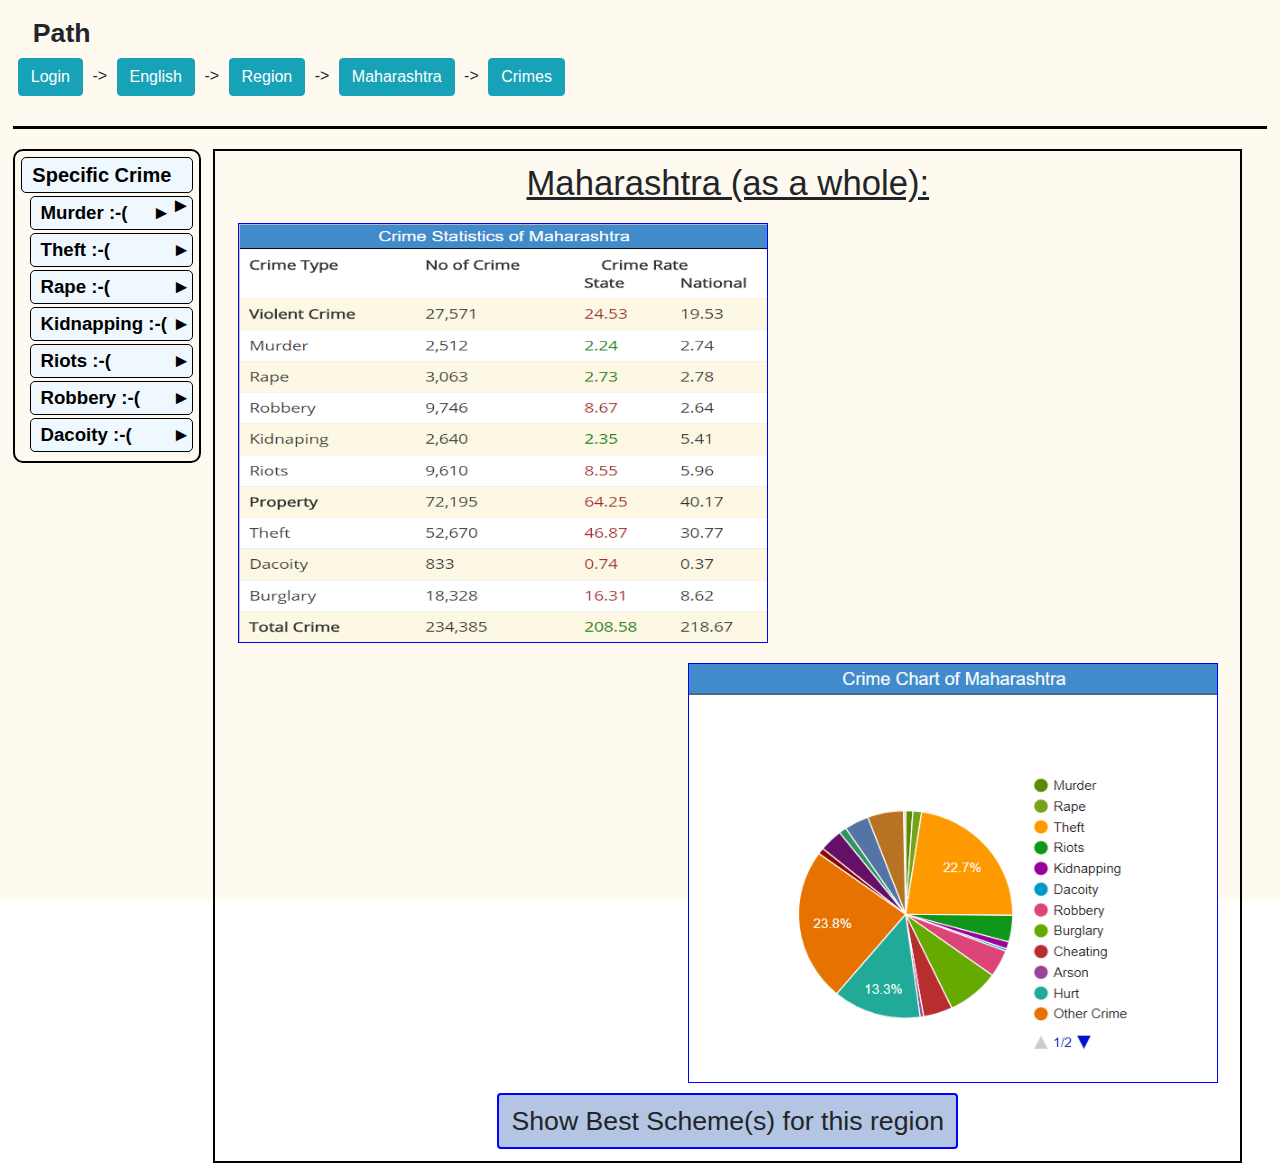
==== index2.html @ 9e45a60c "prototype add 1" ====
<!doctype html>

<html>

<head>
    <title>BIOG Data</title>
    <meta charset="UTF-8">
    <meta name="viewport" content="initial-scale=1.0">
    
    <meta name="viewport" content="width=device-width,height=device-height initial-scale=1,maximum-scale=1">
    <link rel="stylesheet" type="text/css" href="https://maxcdn.bootstrapcdn.com/bootstrap/4.0.0-beta.2/css/bootstrap.min.css">
    <link rel="stylesheet" type="text/css" href="index2.css">

</head>

<body>
    <!--Uppermost Div Containing Everything-->
    <div class="o_container">
        <div class="m_container">
            <!--A Wrapper Div for padding-->
            <div id="path_diagram">
                <!--This Diviiosn SHows a path for current page, thus anyone can go to the desired page in a single click-->
                <span id="path">Path<br></span>
                <button type="button" class="btn btn-info my_button">Login</button> ->
                <button type="button" class="btn btn-info my_button">English</button> ->
                <button type="button" class="btn btn-info my_button">Region</button> ->
                <button type="button" class="btn btn-info my_button">Maharashtra</button> ->
                <button type="button" class="btn btn-info my_button">Crimes</button>
            </div>
            <!--End "path_diagram-->


            <div id="data">
                <!--All the data will be contained in this div-->

                <div id="navbar">
                    <p id="main_head">
                        <!--<a href="#">Maharashtra</a>-->Specific Crime
                        <span class="my_marker">&#x25BA;</span>
                    </p>

                    <p class="sub_main">Murder :-(<span class="my_marker">&#x25BA;</span> </p>
                    <p class="sub_main">Theft :-(<span class="my_marker">&#x25BA;</span> </p>
                    <p class="sub_main">Rape :-(<span class="my_marker">&#x25BA;</span> </p>
                    <p class="sub_main">Kidnapping :-(<span class="my_marker">&#x25BA;</span> </p>
                    <p class="sub_main">Riots :-(<span class="my_marker">&#x25BA;</span> </p>
                    <p class="sub_main">Robbery :-(<span class="my_marker">&#x25BA;</span> </p>
                    <p class="sub_main">Dacoity :-(<span class="my_marker">&#x25BA;</span> </p>

                </div>
                <!--end "navbar"-->

                <div id="graphs_and_stuff">
                    <!--This Div contains all details about selected thing-->
                    <h1>Maharashtra (as a whole):</h1>
                    <img height="420" width="530" id="table_img" src="images/table.png">
                    <img height="420" width="530" id="pie" src="images/pie.png">


                    <span id="span_butt">
                        <!--This span just to allign button in center-->
                    <div id="scheme">
                        <!--This div shows schemes-->
                        <button class="btn my_sub_butt">Show Best Scheme(s) for this region</button>
                    </div><!--End "scheme-->
                    </span><!--End "span_butt-->
                </div>
                <!--End "graphs_and_stuff"-->

            </div>
            <!--End "data"-->

        </div>
        <!--End "m_container"-->
    </div>
    <!--End "o_container" div-->
</body>

</html>
---- index2.css ----
body {
    padding: 0;
    margin: 0;
}

.o_container {
    display: block;
    height: 100vh;
    width: 100%;
    padding: 0;
}

.m_container {
    display: block;
    padding: 1%;
    background-color: floralwhite;
    height: inherit;
}

#path {
    /*background-color: red;*/
    margin: 5px;
    margin-left: 15px;
    padding: 5px;
    font-size: 20pt;
    font-weight: 700;
}

#path_diagram {
    padding-bottom: 2%;
    border-bottom: 3px solid black;
}

.my_button {
    margin: 5px;
}

#data {
    width: 100%;
    height: auto;
}

#navbar {
    color: black;
    border-radius: 10px;
    margin-top: 20px;
    float: left;
    width: 15%;
    border: 2px solid black;
    padding: 0.5%;
    text-indent: 5%;
}

#main_head {
    border: 1px solid black;
    border-radius: 5px;
    padding: 2px;
    font-size: 15pt;
    font-weight: 700;
    background-color: aliceblue;
    margin-bottom: 3px;
}

a {
    color: black;
}

#main_head:hover {
    background-color: aquamarine;
}

.my_marker {
    float: right;
    /*font-size: 20pt;*/
}

.sub_main:hover {
    background-color: aquamarine;
}

.sub_main {
    margin-left: 5%;
    border: 1px solid black;
    border-radius: 5px;
    padding: 2px;
    font-size: 14pt;
    font-weight: 600;
    background-color: aliceblue;
    margin-bottom: 3px;
}

#graphs_and_stuff {
    margin-top: 20px;
    margin-left: 1%;
    float: left;
    padding: 1%;
    width: 82%;
    border: 2px solid black;
}

h1 {
    font-size: 26pt;
    text-align: center;
    text-decoration: underline;
}

img {
    margin: 1%;
    float: left;
    border: 1px solid blue;
}

img#pie {
    float: right;
}
#span_butt{
    width: 100%;
    /*align-content: center;*/
    text-align: center;
}
.my_sub_butt{
    border: 2px solid blue;
    font-size: 20pt;
    background-color: #b3c5e2;
}
.my_sub_butt:hover{
    background-color: #a0b6d8;
    /*border: 4px solid blue;*/
}
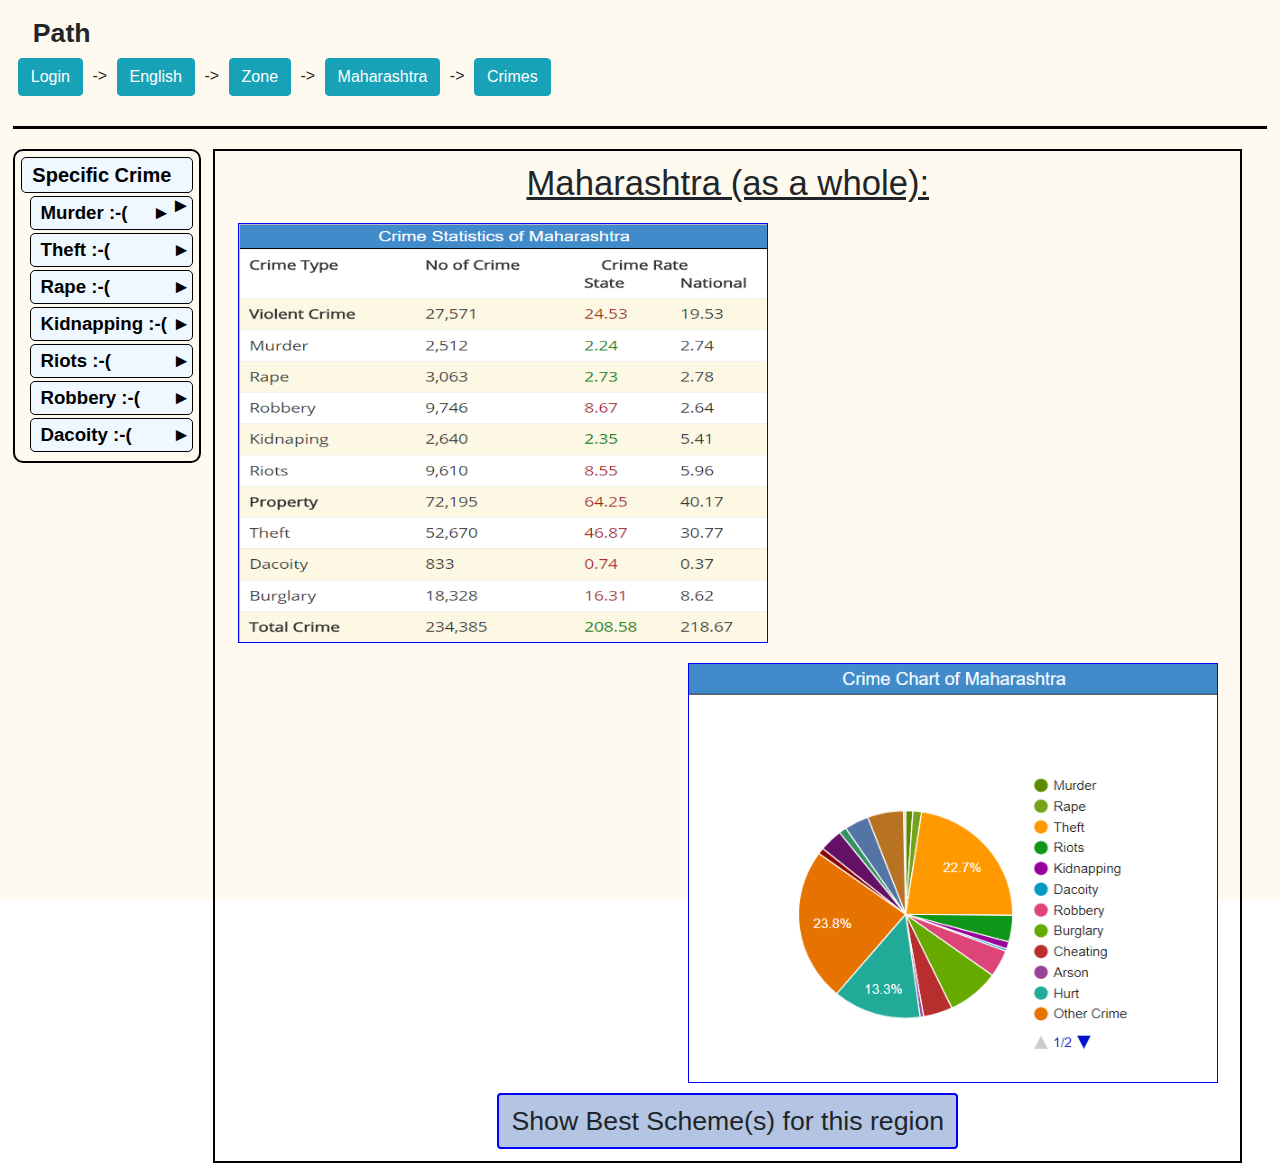
==== commit 7b64d736: "prototype update 3" ====
--- a/index2.html
+++ b/index2.html
@@ -8,6 +8,7 @@
     <meta name="viewport" content="initial-scale=1.0">
     
     <meta name="viewport" content="width=device-width,height=device-height initial-scale=1,maximum-scale=1">
+    <link rel="shortcut icon" href="images/favicon.png">
     <link rel="stylesheet" type="text/css" href="https://maxcdn.bootstrapcdn.com/bootstrap/4.0.0-beta.2/css/bootstrap.min.css">
     <link rel="stylesheet" type="text/css" href="index2.css">
 
@@ -23,7 +24,7 @@
                 <span id="path">Path<br></span>
                 <button type="button" class="btn btn-info my_button">Login</button> ->
                 <button type="button" class="btn btn-info my_button">English</button> ->
-                <button type="button" class="btn btn-info my_button">Region</button> ->
+                <button type="button" class="btn btn-info my_button">Zone</button> ->
                 <button type="button" class="btn btn-info my_button">Maharashtra</button> ->
                 <button type="button" class="btn btn-info my_button">Crimes</button>
             </div>
